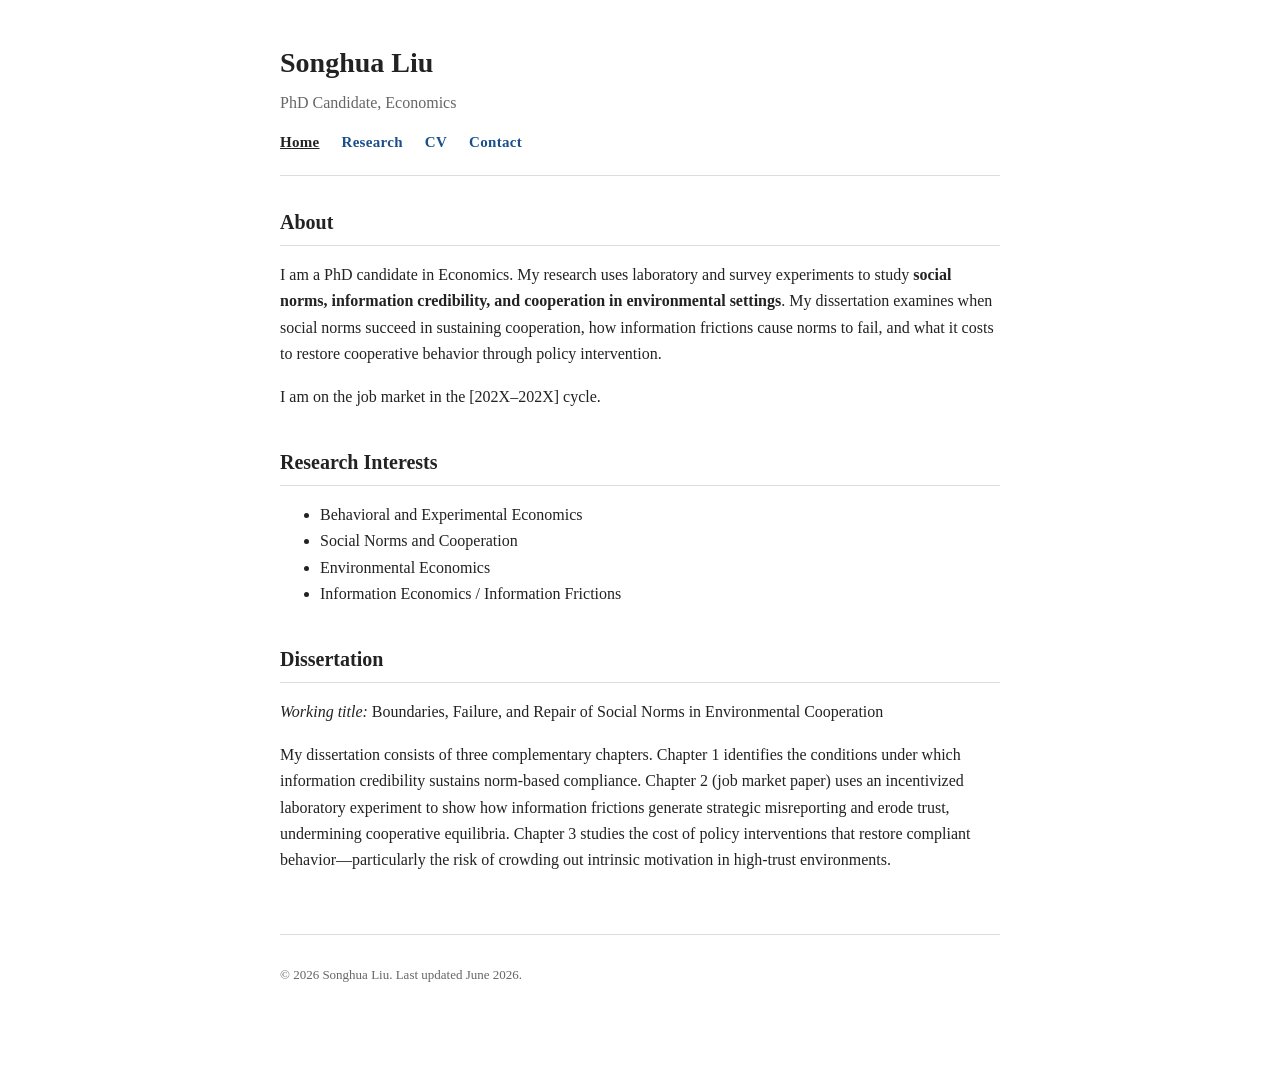
==== index.html @ f03d7ca0 "Initial personal academic website" ====
<!DOCTYPE html>
<html lang="en">
<head>
  <meta charset="UTF-8">
  <meta name="viewport" content="width=device-width, initial-scale=1.0">
  <title>Songhua Liu</title>
  <link rel="stylesheet" href="assets/style.css">
</head>
<body>
  <div class="container">
    <header class="site-header">
      <h1>Songhua Liu</h1>
      <p class="subtitle">PhD Candidate, Economics</p>
      <nav class="site-nav">
        <a href="index.html" class="active">Home</a>
        <a href="research.html">Research</a>
        <a href="cv.html">CV</a>
        <a href="contact.html">Contact</a>
      </nav>
    </header>

    <section>
      <h2>About</h2>
      <p>
        I am a PhD candidate in Economics. My research uses laboratory and survey
        experiments to study <strong>social norms, information credibility, and
        cooperation in environmental settings</strong>. My dissertation examines
        when social norms succeed in sustaining cooperation, how information
        frictions cause norms to fail, and what it costs to restore cooperative
        behavior through policy intervention.
      </p>
      <p>
        I am on the job market in the [202X&ndash;202X] cycle.
        <!-- Update this line once your job market status is confirmed -->
      </p>
    </section>

    <section>
      <h2>Research Interests</h2>
      <ul>
        <li>Behavioral and Experimental Economics</li>
        <li>Social Norms and Cooperation</li>
        <li>Environmental Economics</li>
        <li>Information Economics / Information Frictions</li>
      </ul>
    </section>

    <section>
      <h2>Dissertation</h2>
      <p>
        <em>Working title:</em> Boundaries, Failure, and Repair of Social Norms
        in Environmental Cooperation
        <!-- Replace with your finalized English dissertation title -->
      </p>
      <p>
        My dissertation consists of three complementary chapters. Chapter 1
        identifies the conditions under which information credibility sustains
        norm-based compliance. Chapter 2 (job market paper) uses an incentivized
        laboratory experiment to show how information frictions generate
        strategic misreporting and erode trust, undermining cooperative
        equilibria. Chapter 3 studies the cost of policy interventions that
        restore compliant behavior&mdash;particularly the risk of crowding out
        intrinsic motivation in high-trust environments.
      </p>
    </section>

    <footer>
      <p>&copy; 2026 Songhua Liu. Last updated June 2026.</p>
    </footer>
  </div>
</body>
</html>
---- assets/style.css ----
/* ---------- Base ---------- */
:root {
  --max-width: 760px;
  --text-color: #222;
  --muted-color: #666;
  --link-color: #1a4f8b;
  --border-color: #ddd;
}

* {
  box-sizing: border-box;
}

body {
  font-family: "Georgia", "Times New Roman", serif;
  color: var(--text-color);
  line-height: 1.65;
  margin: 0;
  padding: 0;
  background: #fff;
}

.container {
  max-width: var(--max-width);
  margin: 0 auto;
  padding: 40px 20px 80px;
}

a {
  color: var(--link-color);
  text-decoration: none;
}

a:hover {
  text-decoration: underline;
}

/* ---------- Header / Nav ---------- */
header.site-header {
  border-bottom: 1px solid var(--border-color);
  margin-bottom: 30px;
  padding-bottom: 20px;
}

header.site-header h1 {
  font-size: 28px;
  margin: 0 0 4px;
}

header.site-header p.subtitle {
  margin: 0 0 12px;
  color: var(--muted-color);
  font-size: 16px;
}

nav.site-nav a {
  margin-right: 18px;
  font-size: 15px;
  font-weight: bold;
  letter-spacing: 0.02em;
}

nav.site-nav a.active {
  color: var(--text-color);
  text-decoration: underline;
}

/* ---------- Sections ---------- */
section {
  margin-bottom: 36px;
}

h2 {
  font-size: 20px;
  border-bottom: 1px solid var(--border-color);
  padding-bottom: 6px;
  margin-bottom: 16px;
}

h3 {
  font-size: 17px;
  margin-bottom: 4px;
}

.muted {
  color: var(--muted-color);
}

/* ---------- Publications / Working papers ---------- */
.paper {
  margin-bottom: 22px;
}

.paper .status {
  display: inline-block;
  font-size: 12px;
  font-weight: bold;
  text-transform: uppercase;
  letter-spacing: 0.05em;
  color: #a05a00;
  border: 1px solid #a05a00;
  border-radius: 3px;
  padding: 1px 6px;
  margin-bottom: 6px;
}

.paper .abstract {
  margin-top: 6px;
  font-size: 15px;
}

/* ---------- Footer ---------- */
footer {
  margin-top: 60px;
  padding-top: 16px;
  border-top: 1px solid var(--border-color);
  font-size: 13px;
  color: var(--muted-color);
}

/* ---------- CV page ---------- */
.cv-entry {
  margin-bottom: 14px;
}

.cv-entry .year {
  font-weight: bold;
  display: inline-block;
  min-width: 90px;
}
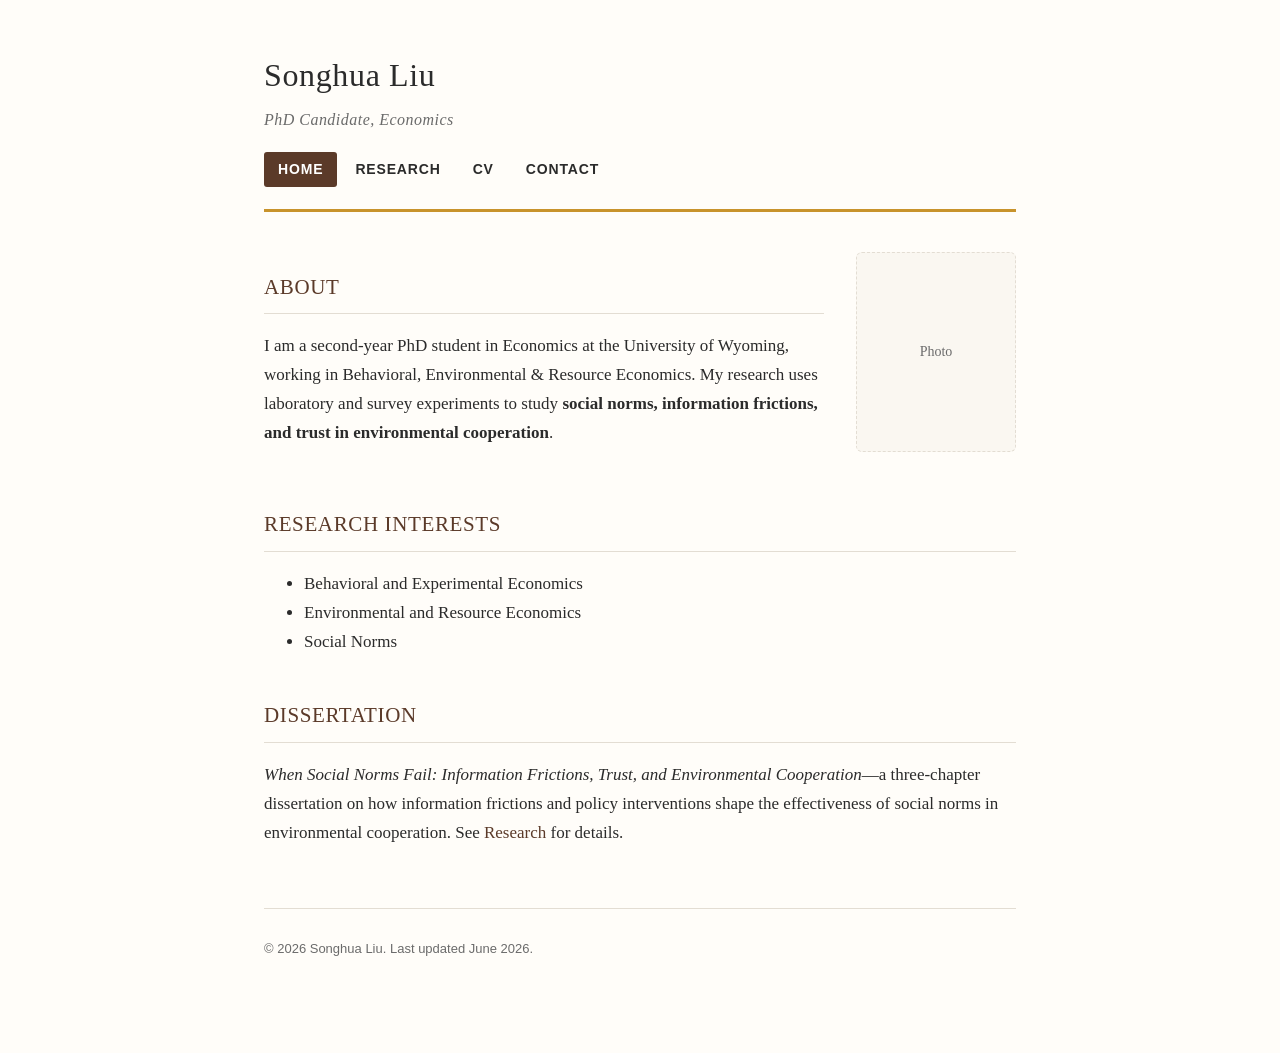
==== commit ed06146a: "Fill in content, redesign styling, restructure research/CV pages" ====
--- a/index.html
+++ b/index.html
@@ -19,48 +19,40 @@
       </nav>
     </header>
 
-    <section>
-      <h2>About</h2>
-      <p>
-        I am a PhD candidate in Economics. My research uses laboratory and survey
-        experiments to study <strong>social norms, information credibility, and
-        cooperation in environmental settings</strong>. My dissertation examines
-        when social norms succeed in sustaining cooperation, how information
-        frictions cause norms to fail, and what it costs to restore cooperative
-        behavior through policy intervention.
-      </p>
-      <p>
-        I am on the job market in the [202X&ndash;202X] cycle.
-        <!-- Update this line once your job market status is confirmed -->
-      </p>
+    <section class="about-flex">
+      <div class="about-text">
+        <h2>About</h2>
+        <p>
+          I am a second-year PhD student in Economics at the University of
+          Wyoming, working in Behavioral, Environmental & Resource Economics.
+          My research uses laboratory and survey experiments to study
+          <strong>social norms, information frictions, and trust in
+          environmental cooperation</strong>.
+          <!-- Draft text -- let's revise this together -->
+        </p>
+      </div>
+      <div class="about-photo">
+        <div class="photo-placeholder">Photo</div>
+      </div>
     </section>
 
     <section>
       <h2>Research Interests</h2>
       <ul>
         <li>Behavioral and Experimental Economics</li>
-        <li>Social Norms and Cooperation</li>
-        <li>Environmental Economics</li>
-        <li>Information Economics / Information Frictions</li>
+        <li>Environmental and Resource Economics</li>
+        <li>Social Norms</li>
       </ul>
     </section>
 
     <section>
       <h2>Dissertation</h2>
       <p>
-        <em>Working title:</em> Boundaries, Failure, and Repair of Social Norms
-        in Environmental Cooperation
-        <!-- Replace with your finalized English dissertation title -->
-      </p>
-      <p>
-        My dissertation consists of three complementary chapters. Chapter 1
-        identifies the conditions under which information credibility sustains
-        norm-based compliance. Chapter 2 (job market paper) uses an incentivized
-        laboratory experiment to show how information frictions generate
-        strategic misreporting and erode trust, undermining cooperative
-        equilibria. Chapter 3 studies the cost of policy interventions that
-        restore compliant behavior&mdash;particularly the risk of crowding out
-        intrinsic motivation in high-trust environments.
+        <em>When Social Norms Fail: Information Frictions, Trust, and
+        Environmental Cooperation</em>&mdash;a three-chapter dissertation on
+        how information frictions and policy interventions shape the
+        effectiveness of social norms in environmental cooperation. See
+        <a href="research.html">Research</a> for details.
       </p>
     </section>
 
--- a/assets/style.css
+++ b/assets/style.css
@@ -1,85 +1,120 @@
 /* ---------- Base ---------- */
 :root {
-  --max-width: 760px;
-  --text-color: #222;
-  --muted-color: #666;
-  --link-color: #1a4f8b;
-  --border-color: #ddd;
+  --max-width: 800px;
+  --text-color: #2b2b2b;
+  --muted-color: #6b6b6b;
+  --link-color: #5b3a29;
+  --accent-color: #c8932c;
+  --border-color: #e3ddd3;
+  --bg-color: #fffdf9;
+  --card-bg: #faf7f1;
 }
 
 * {
   box-sizing: border-box;
 }
 
+html {
+  scroll-behavior: smooth;
+}
+
 body {
-  font-family: "Georgia", "Times New Roman", serif;
+  font-family: "Iowan Old Style", "Palatino Linotype", "Georgia", "Times New Roman", serif;
   color: var(--text-color);
-  line-height: 1.65;
+  line-height: 1.7;
   margin: 0;
   padding: 0;
-  background: #fff;
+  background: var(--bg-color);
+  font-size: 17px;
 }
 
 .container {
   max-width: var(--max-width);
   margin: 0 auto;
-  padding: 40px 20px 80px;
+  padding: 48px 24px 80px;
 }
 
 a {
   color: var(--link-color);
   text-decoration: none;
+  border-bottom: 1px solid transparent;
+  transition: border-color 0.15s ease, color 0.15s ease;
 }
 
 a:hover {
-  text-decoration: underline;
+  border-bottom-color: var(--accent-color);
 }
 
 /* ---------- Header / Nav ---------- */
 header.site-header {
-  border-bottom: 1px solid var(--border-color);
-  margin-bottom: 30px;
-  padding-bottom: 20px;
+  margin-bottom: 40px;
+  padding-bottom: 22px;
+  border-bottom: 3px solid var(--accent-color);
 }
 
 header.site-header h1 {
-  font-size: 28px;
+  font-size: 32px;
+  letter-spacing: 0.02em;
   margin: 0 0 4px;
+  font-weight: normal;
 }
 
 header.site-header p.subtitle {
-  margin: 0 0 12px;
+  margin: 0 0 18px;
   color: var(--muted-color);
   font-size: 16px;
+  font-style: italic;
+  letter-spacing: 0.03em;
+}
+
+nav.site-nav {
+  display: flex;
+  gap: 4px;
+  flex-wrap: wrap;
 }
 
 nav.site-nav a {
-  margin-right: 18px;
-  font-size: 15px;
-  font-weight: bold;
-  letter-spacing: 0.02em;
+  font-family: "Helvetica Neue", Arial, sans-serif;
+  padding: 6px 14px;
+  font-size: 14px;
+  font-weight: 600;
+  letter-spacing: 0.06em;
+  text-transform: uppercase;
+  border: none;
+  border-radius: 3px;
+  color: var(--text-color);
+}
+
+nav.site-nav a:hover {
+  background: var(--card-bg);
+  border-bottom: none;
 }
 
 nav.site-nav a.active {
-  color: var(--text-color);
-  text-decoration: underline;
+  background: var(--link-color);
+  color: #fff;
 }
 
 /* ---------- Sections ---------- */
 section {
-  margin-bottom: 36px;
+  margin-bottom: 42px;
 }
 
 h2 {
-  font-size: 20px;
+  font-size: 21px;
+  font-weight: normal;
+  letter-spacing: 0.03em;
+  text-transform: uppercase;
+  color: var(--link-color);
   border-bottom: 1px solid var(--border-color);
-  padding-bottom: 6px;
-  margin-bottom: 16px;
+  padding-bottom: 8px;
+  margin-bottom: 18px;
 }
 
 h3 {
-  font-size: 17px;
+  font-size: 18px;
   margin-bottom: 4px;
+  font-weight: bold;
 }
 
 .muted {
@@ -88,25 +123,73 @@
 
 /* ---------- Publications / Working papers ---------- */
 .paper {
-  margin-bottom: 22px;
+  margin-bottom: 24px;
+  padding: 16px 20px;
+  background: var(--card-bg);
+  border-left: 3px solid var(--accent-color);
+  border-radius: 0 4px 4px 0;
+}
+
+.paper h3 {
+  margin-top: 0;
 }
 
 .paper .status {
   display: inline-block;
-  font-size: 12px;
+  font-family: "Helvetica Neue", Arial, sans-serif;
+  font-size: 11px;
   font-weight: bold;
   text-transform: uppercase;
-  letter-spacing: 0.05em;
+  letter-spacing: 0.08em;
   color: #a05a00;
   border: 1px solid #a05a00;
   border-radius: 3px;
-  padding: 1px 6px;
-  margin-bottom: 6px;
+  padding: 2px 7px;
+  margin-bottom: 8px;
 }
 
 .paper .abstract {
   margin-top: 6px;
   font-size: 15px;
+}
+
+/* ---------- About / photo ---------- */
+.about-flex {
+  display: flex;
+  gap: 32px;
+  align-items: flex-start;
+}
+
+.about-text {
+  flex: 1;
+}
+
+.about-photo {
+  flex: 0 0 160px;
+}
+
+.photo-placeholder,
+.about-photo img {
+  width: 160px;
+  height: 200px;
+  border: 1px dashed var(--border-color);
+  border-radius: 6px;
+  display: flex;
+  align-items: center;
+  justify-content: center;
+  color: var(--muted-color);
+  font-size: 14px;
+  object-fit: cover;
+  background: var(--card-bg);
+}
+
+@media (max-width: 600px) {
+  .about-flex {
+    flex-direction: column-reverse;
+  }
+  .about-photo {
+    flex: 0 0 auto;
+  }
 }
 
 /* ---------- Footer ---------- */
@@ -116,15 +199,21 @@
   border-top: 1px solid var(--border-color);
   font-size: 13px;
   color: var(--muted-color);
+  font-family: "Helvetica Neue", Arial, sans-serif;
 }
 
 /* ---------- CV page ---------- */
 .cv-entry {
   margin-bottom: 14px;
+  display: flex;
+  gap: 16px;
 }
 
 .cv-entry .year {
-  font-weight: bold;
-  display: inline-block;
-  min-width: 90px;
-}
+  font-family: "Helvetica Neue", Arial, sans-serif;
+  font-weight: 600;
+  font-size: 14px;
+  color: var(--muted-color);
+  flex: 0 0 110px;
+  white-space: nowrap;
+}
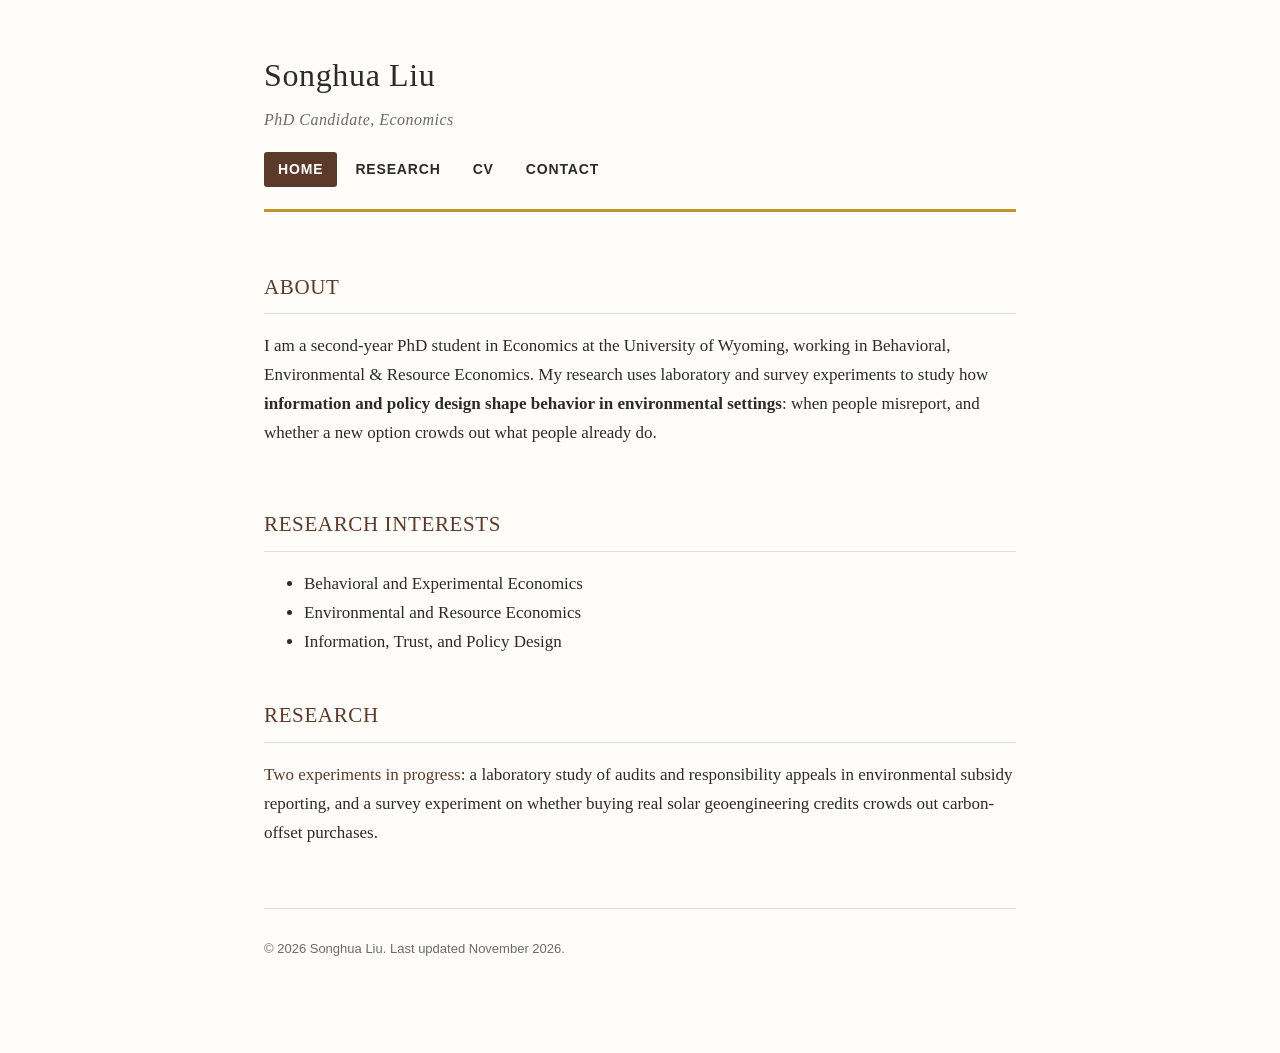
==== commit 7b39cf5f: "feat: replace dissertation with two working papers, remove placeholders - research: list Appeal or A" ====
--- a/index.html
+++ b/index.html
@@ -25,14 +25,11 @@
         <p>
           I am a second-year PhD student in Economics at the University of
           Wyoming, working in Behavioral, Environmental & Resource Economics.
-          My research uses laboratory and survey experiments to study
-          <strong>social norms, information frictions, and trust in
-          environmental cooperation</strong>.
-          <!-- Draft text -- let's revise this together -->
+          My research uses laboratory and survey experiments to study how
+          <strong>information and policy design shape behavior in
+          environmental settings</strong>: when people misreport, and whether
+          a new option crowds out what people already do.
         </p>
-      </div>
-      <div class="about-photo">
-        <div class="photo-placeholder">Photo</div>
       </div>
     </section>
 
@@ -41,23 +38,23 @@
       <ul>
         <li>Behavioral and Experimental Economics</li>
         <li>Environmental and Resource Economics</li>
-        <li>Social Norms</li>
+        <li>Information, Trust, and Policy Design</li>
       </ul>
     </section>
 
     <section>
-      <h2>Dissertation</h2>
+      <h2>Research</h2>
       <p>
-        <em>When Social Norms Fail: Information Frictions, Trust, and
-        Environmental Cooperation</em>&mdash;a three-chapter dissertation on
-        how information frictions and policy interventions shape the
-        effectiveness of social norms in environmental cooperation. See
-        <a href="research.html">Research</a> for details.
+        <a href="research.html">Two experiments in progress</a>: a laboratory
+        study of audits and responsibility appeals in environmental subsidy
+        reporting, and a survey experiment
+        on whether buying real solar geoengineering credits crowds out
+        carbon-offset purchases.
       </p>
     </section>
 
     <footer>
-      <p>&copy; 2026 Songhua Liu. Last updated June 2026.</p>
+      <p>&copy; 2026 Songhua Liu. Last updated November 2026.</p>
     </footer>
   </div>
 </body>
